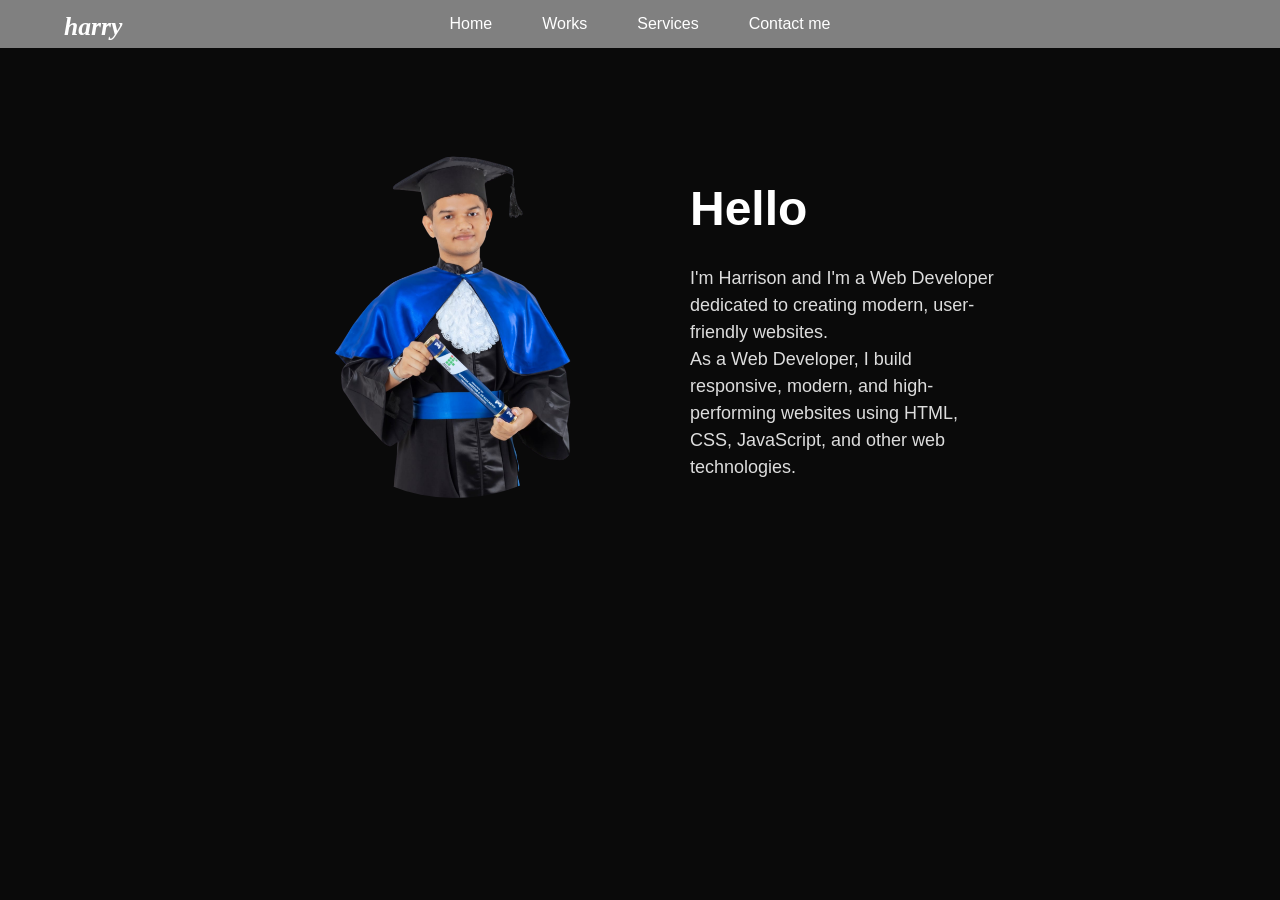
==== index.html @ 922ecdc1 "Primeiro" ====
<!DOCTYPE html>
<html lang="pt-br">
<head>
    <meta charset="UTF-8">
    <meta name="viewport" content="width=device-width, initial-scale=1.0">
    <title>Home</title>
    <link rel="stylesheet" href="css/style.css">
</head>
<body>

    <header>

         <div class="container">
        <h1><a href="index.html">harry</a></h1>
        <nav>
            <ul>
            <li><a href="index.html">Home</a></li>
            <li><a href="works.html">Works</a></li>
            <li><a href="services.html">Services</a></li>
            <li><a href="contact.html">Contact me</a></li>
            </ul>
        </nav>
        </div>

    </header>

    <section class="aboutMe">
    <div class="aboutContainer">

        <div class="aboutImage">
            <img src="Fotos/ftt formatura.png" alt="Harrison">
        </div>

        <div class="aboutText">
            <h1>Hello</h1>

            <p>
                I'm Harrison and I'm a Web Developer dedicated
                to creating modern, user-friendly websites.
            </p>

            <p>
                As a Web Developer, I build responsive, modern, and
                high-performing websites using HTML, CSS, JavaScript,
                and other web technologies.
            </p>
        </div>

    </div>
    </section>
</section>

</body>
</html>
---- css/style.css ----
* {
    margin: 0;
    padding: 0;
    box-sizing: border-box;
    text-decoration: none;
}

body {
    font-family: Arial, sans-serif;
    line-height: 1.5;
    background-color: #0a0a0a;
}

h1 a {
    color: white;
    font-style: italic;
    font-size: 80%;
    font-family: cursive;
}

h2 {
    color: white;
}


header {
    display: flex;
    justify-content: space-between;
    background-color: gray;
}

ul {
    display: flex;
    gap: 50px;
    list-style: none;
}

nav a {
    color: white;
    text-decoration: none;
    transition: 0.3s;
}

nav a:hover {
    color: rgba(224, 221, 221, 0.603);
}


nav {
    position: absolute;
    left: 50%;
    transform: translateX(-50%);
}


.container {
    width: 90%;
    max-width: 1200px;
    margin: 0 auto;

    display: flex;
    align-items: center;
}


.aboutContainer {
    width: 90%;
    max-width: 1100px;
    margin: 100px auto;

    display: flex;
    align-items: center;
    gap: 60px;
}


.aboutImage img {
    width: 350px;
    height: 350px;

    object-fit:contain;
    border-radius: 50%;
}

.aboutMe {
    width: 90%;
    max-width: 800px;
    margin: 100px auto;
    color: white;
}

.aboutMe h1 {
    font-size: 48px;
    margin-bottom: 20px;
}

.aboutMe p {
    font-size: 18px;
    color: #ddd;
}

@media (max-width: 768px) {

    .container {
        width: 90%;
        flex-direction: column;
        gap: 20px;
    }


    nav {
        position: static;
        transform: none;
    }

    ul {
        gap: 15px;
        flex-wrap: wrap;
        justify-content: center;
    }

    .aboutContainer {
        flex-direction: column;
        text-align: center;
        gap: 30px;
        margin: 60px auto;
    }


    .aboutText {
        width: 100%;
        order: 1;
    }

    .aboutImage {
        order: 2;
    }

    .aboutImage img {
        width: 180px;
        height: 180px;
        object-fit:contain;
    }

    .aboutMe h1 {
        font-size: 36px;
    }
    .aboutMe p {
        font-size: 16px;
    }
}
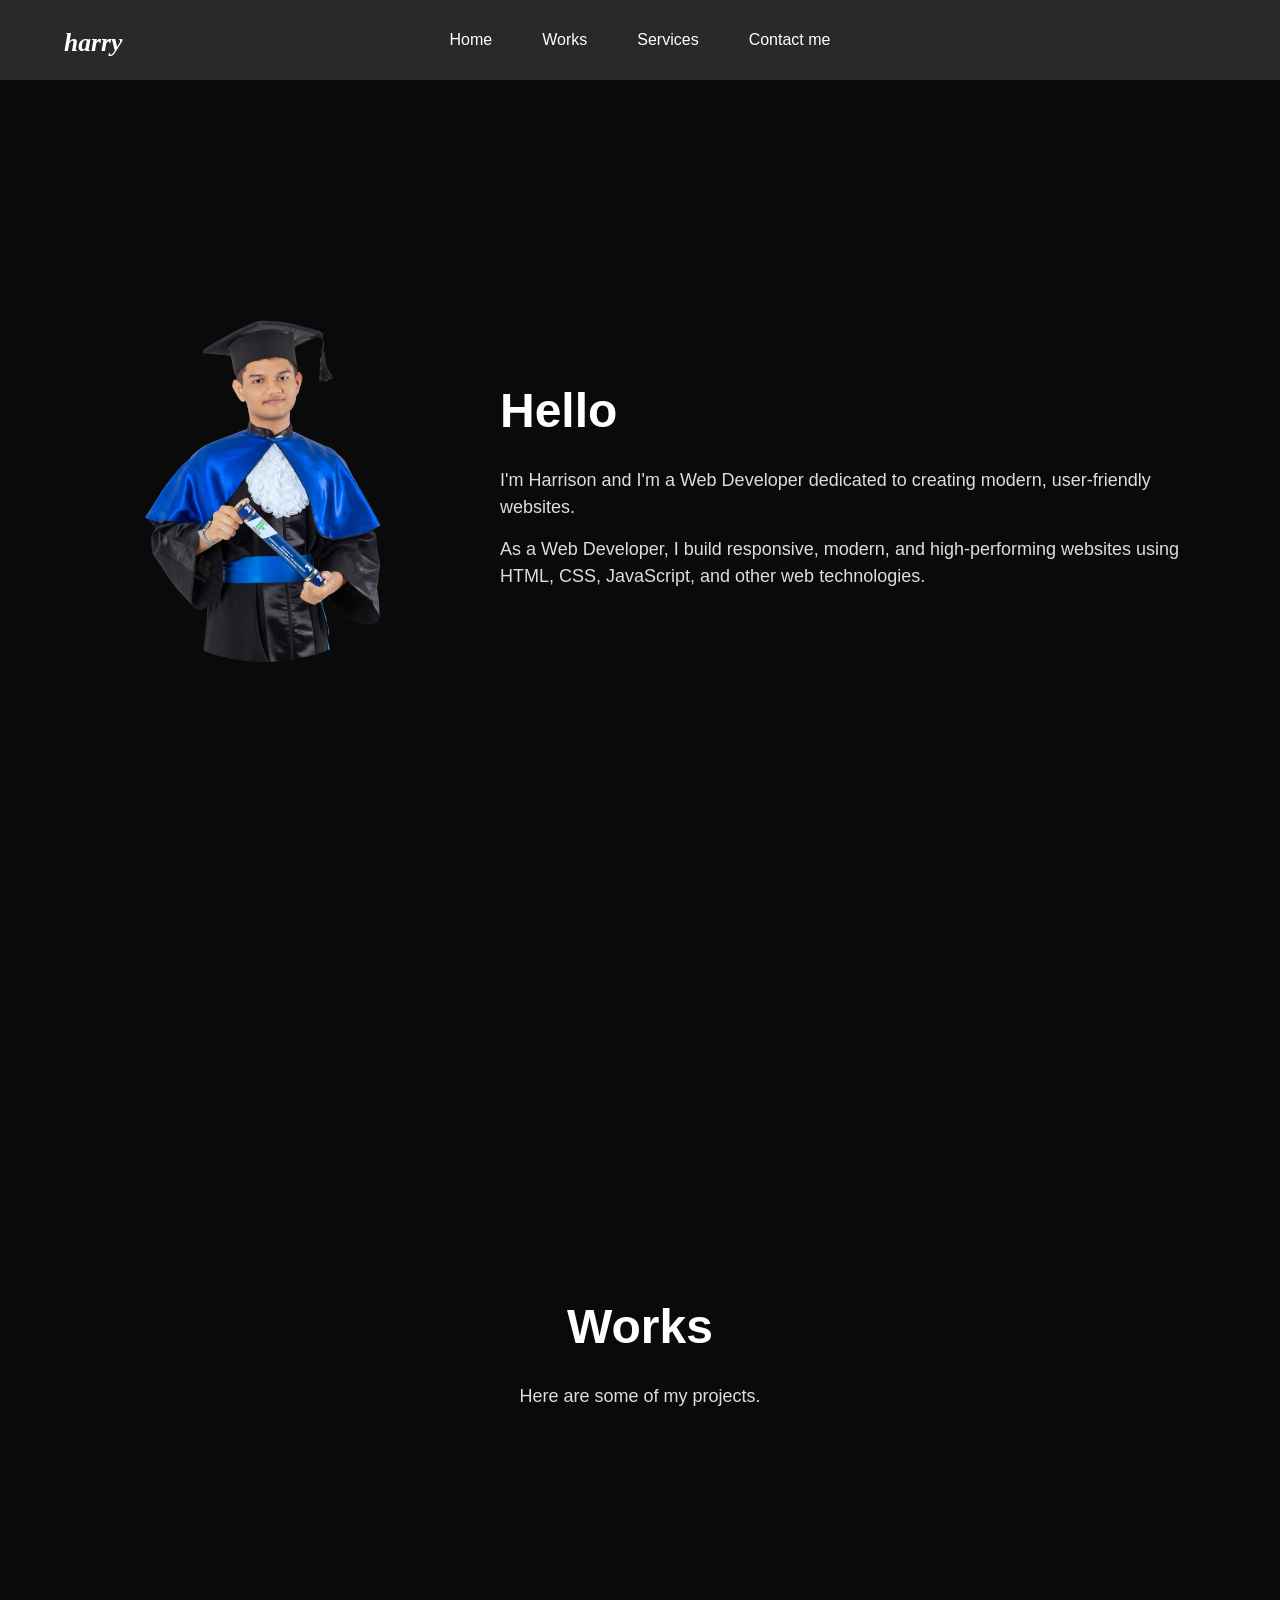
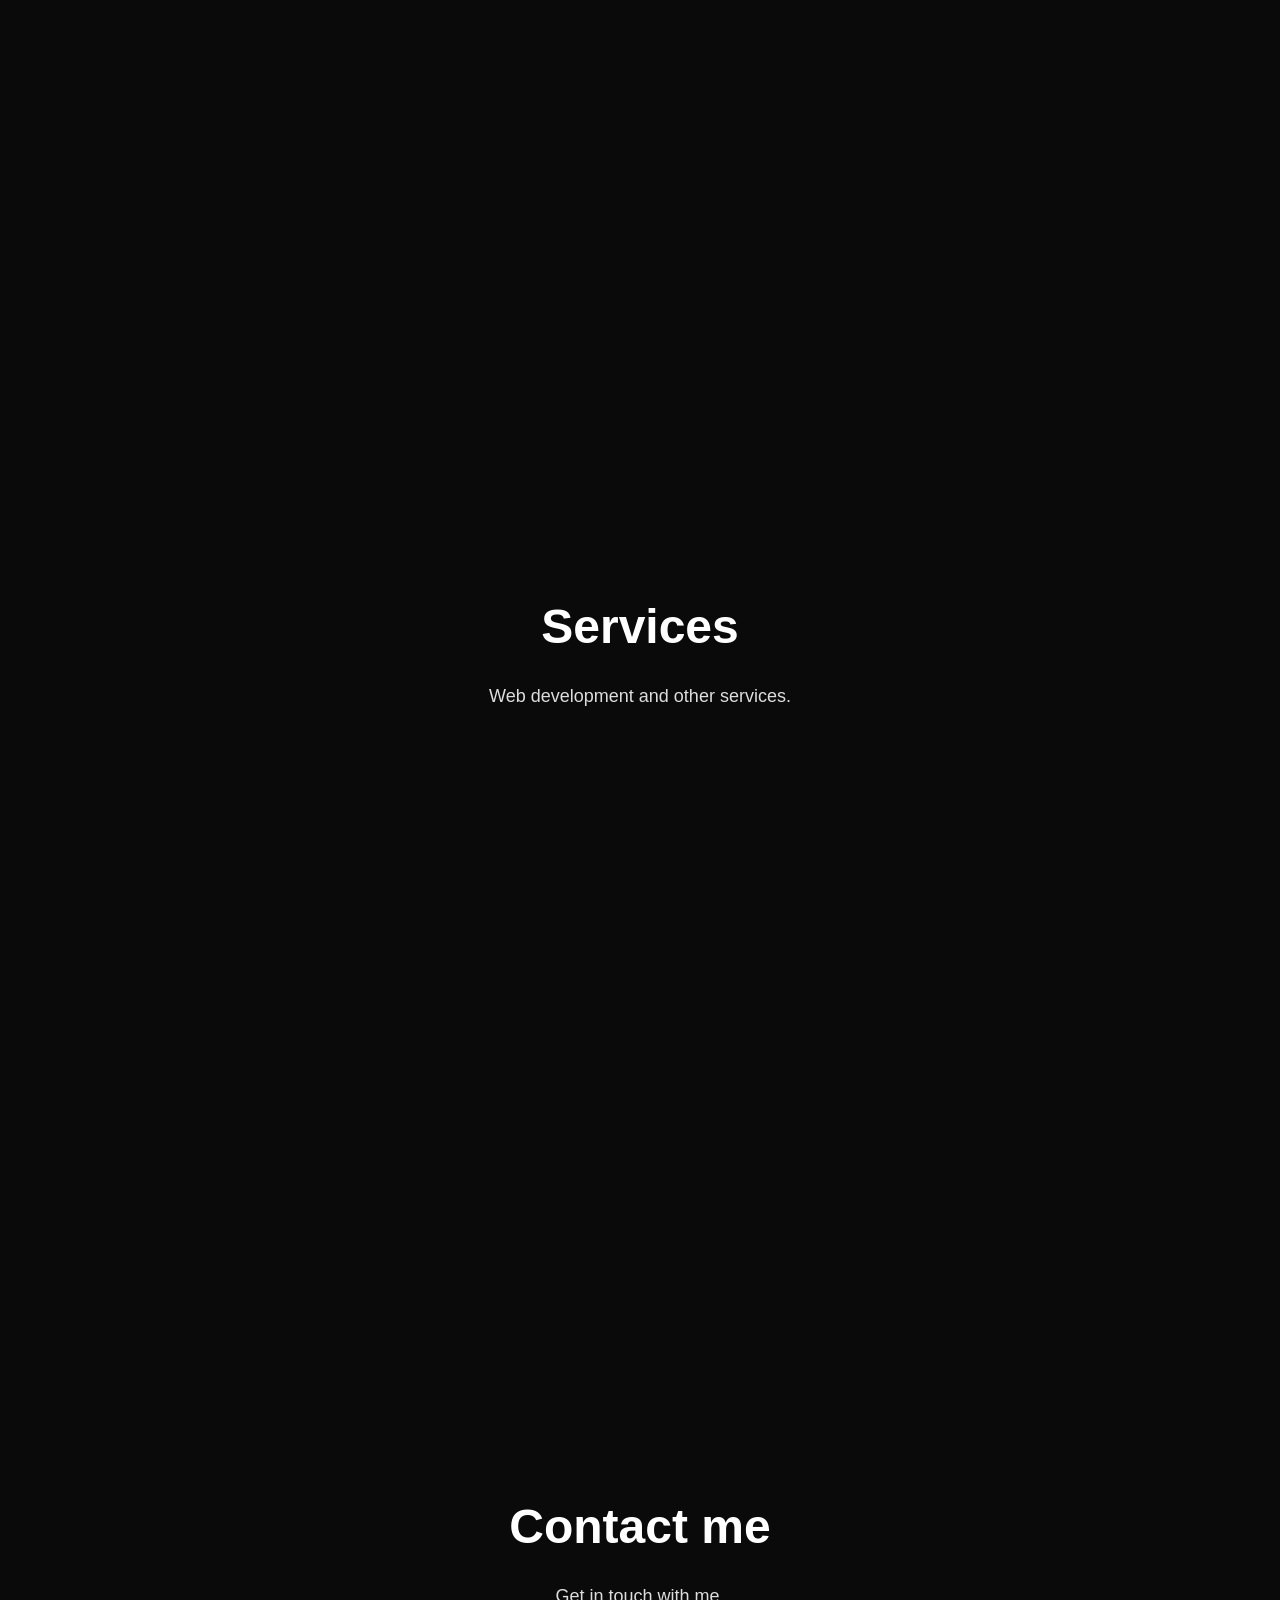
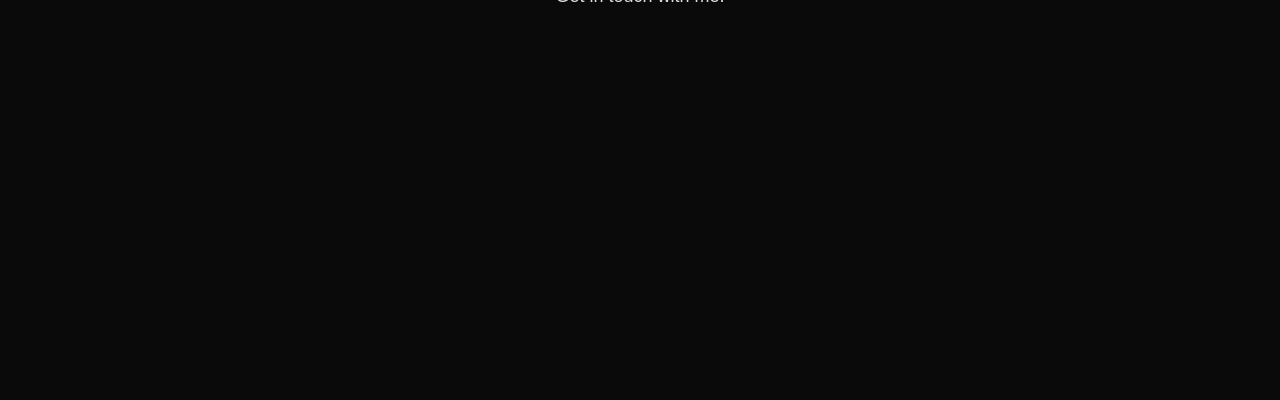
==== commit 6d56862b: "segundo" ====
--- a/index.html
+++ b/index.html
@@ -1,54 +1,86 @@
 <!DOCTYPE html>
 <html lang="pt-br">
+
 <head>
     <meta charset="UTF-8">
     <meta name="viewport" content="width=device-width, initial-scale=1.0">
     <title>Home</title>
     <link rel="stylesheet" href="css/style.css">
 </head>
+
 <body>
 
     <header>
+        <div class="container">
 
-         <div class="container">
-        <h1><a href="index.html">harry</a></h1>
-        <nav>
-            <ul>
-            <li><a href="index.html">Home</a></li>
-            <li><a href="works.html">Works</a></li>
-            <li><a href="services.html">Services</a></li>
-            <li><a href="contact.html">Contact me</a></li>
-            </ul>
-        </nav>
+            <h1 class="logo">
+                <a href="#home">harry</a>
+            </h1>
+
+            <nav>
+                <ul>
+                    <li><a href="#home">Home</a></li>
+                    <li><a href="#works">Works</a></li>
+                    <li><a href="#services">Services</a></li>
+                    <li><a href="#contact">Contact me</a></li>
+                </ul>
+            </nav>
+
         </div>
-
     </header>
 
-    <section class="aboutMe">
-    <div class="aboutContainer">
+    <main>
 
-        <div class="aboutImage">
-            <img src="Fotos/ftt formatura.png" alt="Harrison">
-        </div>
+        <section id="home" class="aboutMe">
 
-        <div class="aboutText">
-            <h1>Hello</h1>
+            <div class="aboutContainer">
 
-            <p>
-                I'm Harrison and I'm a Web Developer dedicated
-                to creating modern, user-friendly websites.
-            </p>
+                <div class="aboutImage">
+                    <img src="Fotos/ftt formatura.png" alt="Harrison">
+                </div>
 
-            <p>
-                As a Web Developer, I build responsive, modern, and
-                high-performing websites using HTML, CSS, JavaScript,
-                and other web technologies.
-            </p>
-        </div>
+                <div class="aboutText">
+                    <h1>Hello</h1>
 
-    </div>
-    </section>
-</section>
+                    <p>
+                        I'm Harrison and I'm a Web Developer dedicated
+                        to creating modern, user-friendly websites.
+                    </p>
+
+                    <p>
+                        As a Web Developer, I build responsive, modern,
+                        and high-performing websites using HTML, CSS,
+                        JavaScript, and other web technologies.
+                    </p>
+                </div>
+
+            </div>
+
+        </section>
+
+        <section id="works" class="pageSection">
+            <div class="sectionContainer">
+                <h2>Works</h2>
+                <p>Here are some of my projects.</p>
+            </div>
+        </section>
+
+        <section id="services" class="pageSection">
+            <div class="sectionContainer">
+                <h2>Services</h2>
+                <p>Web development and other services.</p>
+            </div>
+        </section>
+
+        <section id="contact" class="pageSection">
+            <div class="sectionContainer">
+                <h2>Contact me</h2>
+                <p>Get in touch with me.</p>
+            </div>
+        </section>
+
+    </main>
 
 </body>
-</html>
+
+</html>
--- a/css/style.css
+++ b/css/style.css
@@ -5,31 +5,45 @@
     text-decoration: none;
 }
 
+html {
+    scroll-behavior: smooth;
+}
+
 body {
     font-family: Arial, sans-serif;
     line-height: 1.5;
     background-color: #0a0a0a;
+    color: white;
 }
 
-h1 a {
+header {
+    width: 100%;
+    background-color: #2A2929;
+}
+
+.container {
+    width: 90%;
+    max-width: 1200px;
+    min-height: 80px;
+    margin: 0 auto;
+    display: flex;
+    align-items: center;
+}
+
+.logo a {
     color: white;
     font-style: italic;
     font-size: 80%;
     font-family: cursive;
 }
 
-h2 {
-    color: white;
+nav {
+    position: absolute;
+    left: 50%;
+    transform: translateX(-50%);
 }
 
-
-header {
-    display: flex;
-    justify-content: space-between;
-    background-color: gray;
-}
-
-ul {
+nav ul {
     display: flex;
     gap: 50px;
     list-style: none;
@@ -38,63 +52,70 @@
 nav a {
     color: white;
     text-decoration: none;
-    transition: 0.3s;
+    transition: color 0.3s ease;
 }
 
 nav a:hover {
-    color: rgba(224, 221, 221, 0.603);
+    color: rgba(224, 221, 221, 0.6);
 }
 
-
-nav {
-    position: absolute;
-    left: 50%;
-    transform: translateX(-50%);
-}
-
-
-.container {
-    width: 90%;
-    max-width: 1200px;
-    margin: 0 auto;
-
+.aboutMe {
+    min-height: calc(100vh - 80px);
     display: flex;
     align-items: center;
 }
 
-
 .aboutContainer {
     width: 90%;
     max-width: 1100px;
-    margin: 100px auto;
-
+    margin: 0 auto;
     display: flex;
     align-items: center;
     gap: 60px;
 }
 
-
 .aboutImage img {
     width: 350px;
     height: 350px;
-
-    object-fit:contain;
+    object-fit: contain;
     border-radius: 50%;
 }
 
-.aboutMe {
-    width: 90%;
-    max-width: 800px;
-    margin: 100px auto;
-    color: white;
+.aboutText {
+    flex: 1;
 }
 
-.aboutMe h1 {
+.aboutText h1 {
     font-size: 48px;
     margin-bottom: 20px;
 }
 
-.aboutMe p {
+.aboutText p {
+    font-size: 18px;
+    color: #ddd;
+    margin-bottom: 15px;
+}
+
+.pageSection {
+    min-height: 100vh;
+    padding: 100px 5%;
+    display: flex;
+    justify-content: center;
+    align-items: center;
+}
+
+.sectionContainer {
+    width: 90%;
+    max-width: 1100px;
+    text-align: center;
+}
+
+.sectionContainer h2 {
+    font-size: 48px;
+    margin-bottom: 20px;
+}
+
+.sectionContainer p {
     font-size: 18px;
     color: #ddd;
 }
@@ -104,28 +125,33 @@
     .container {
         width: 90%;
         flex-direction: column;
-        gap: 20px;
+        justify-content: center;
+        gap: 15px;
+        padding: 15px 0;
     }
-
 
     nav {
         position: static;
         transform: none;
     }
 
-    ul {
+    nav ul {
         gap: 15px;
         flex-wrap: wrap;
         justify-content: center;
     }
 
+    .aboutMe {
+        min-height: auto;
+        padding: 70px 0;
+    }
+
     .aboutContainer {
+        width: 90%;
         flex-direction: column;
         text-align: center;
         gap: 30px;
-        margin: 60px auto;
     }
-
 
     .aboutText {
         width: 100%;
@@ -139,13 +165,27 @@
     .aboutImage img {
         width: 180px;
         height: 180px;
-        object-fit:contain;
+        object-fit: cover;
     }
 
-    .aboutMe h1 {
+    .aboutText h1 {
         font-size: 36px;
     }
-    .aboutMe p {
+
+    .aboutText p {
+        font-size: 16px;
+    }
+
+    .pageSection {
+        min-height: 100vh;
+        padding: 80px 5%;
+    }
+
+    .sectionContainer h2 {
+        font-size: 36px;
+    }
+
+    .sectionContainer p {
         font-size: 16px;
     }
 }
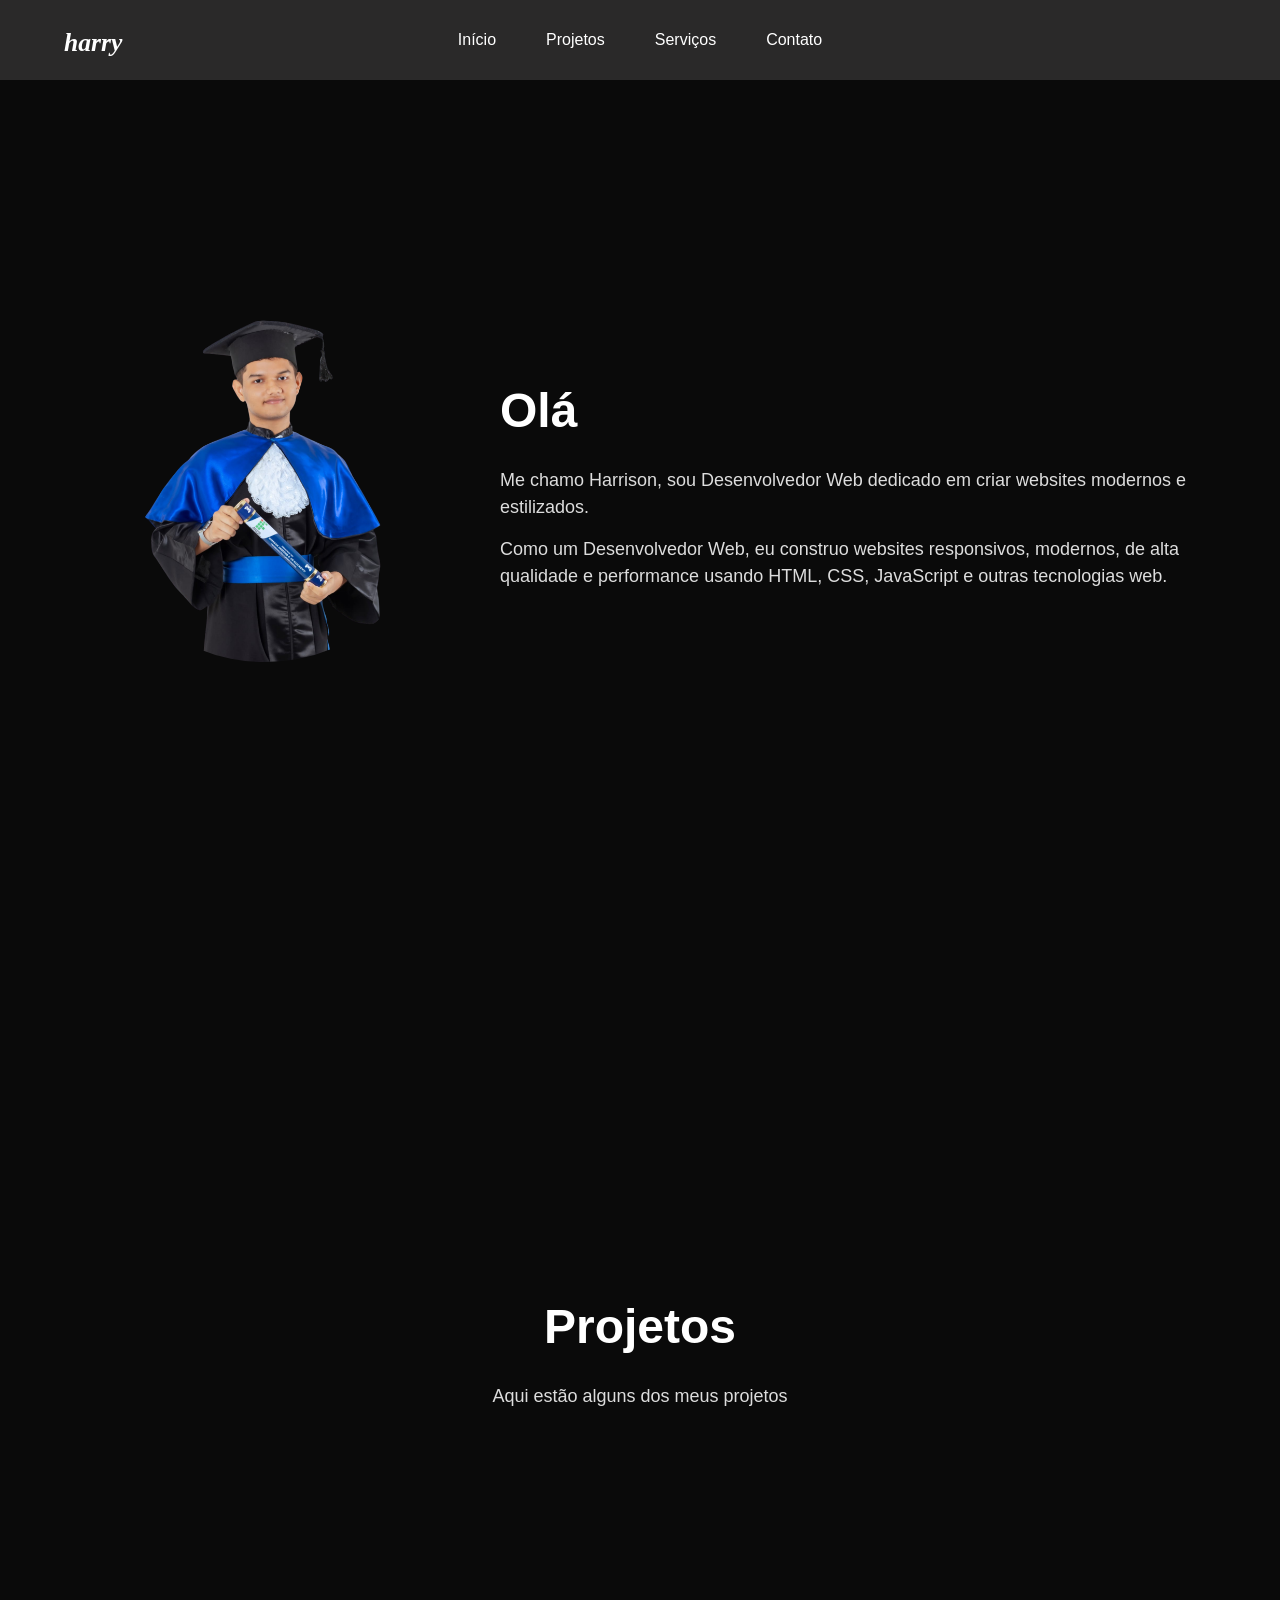
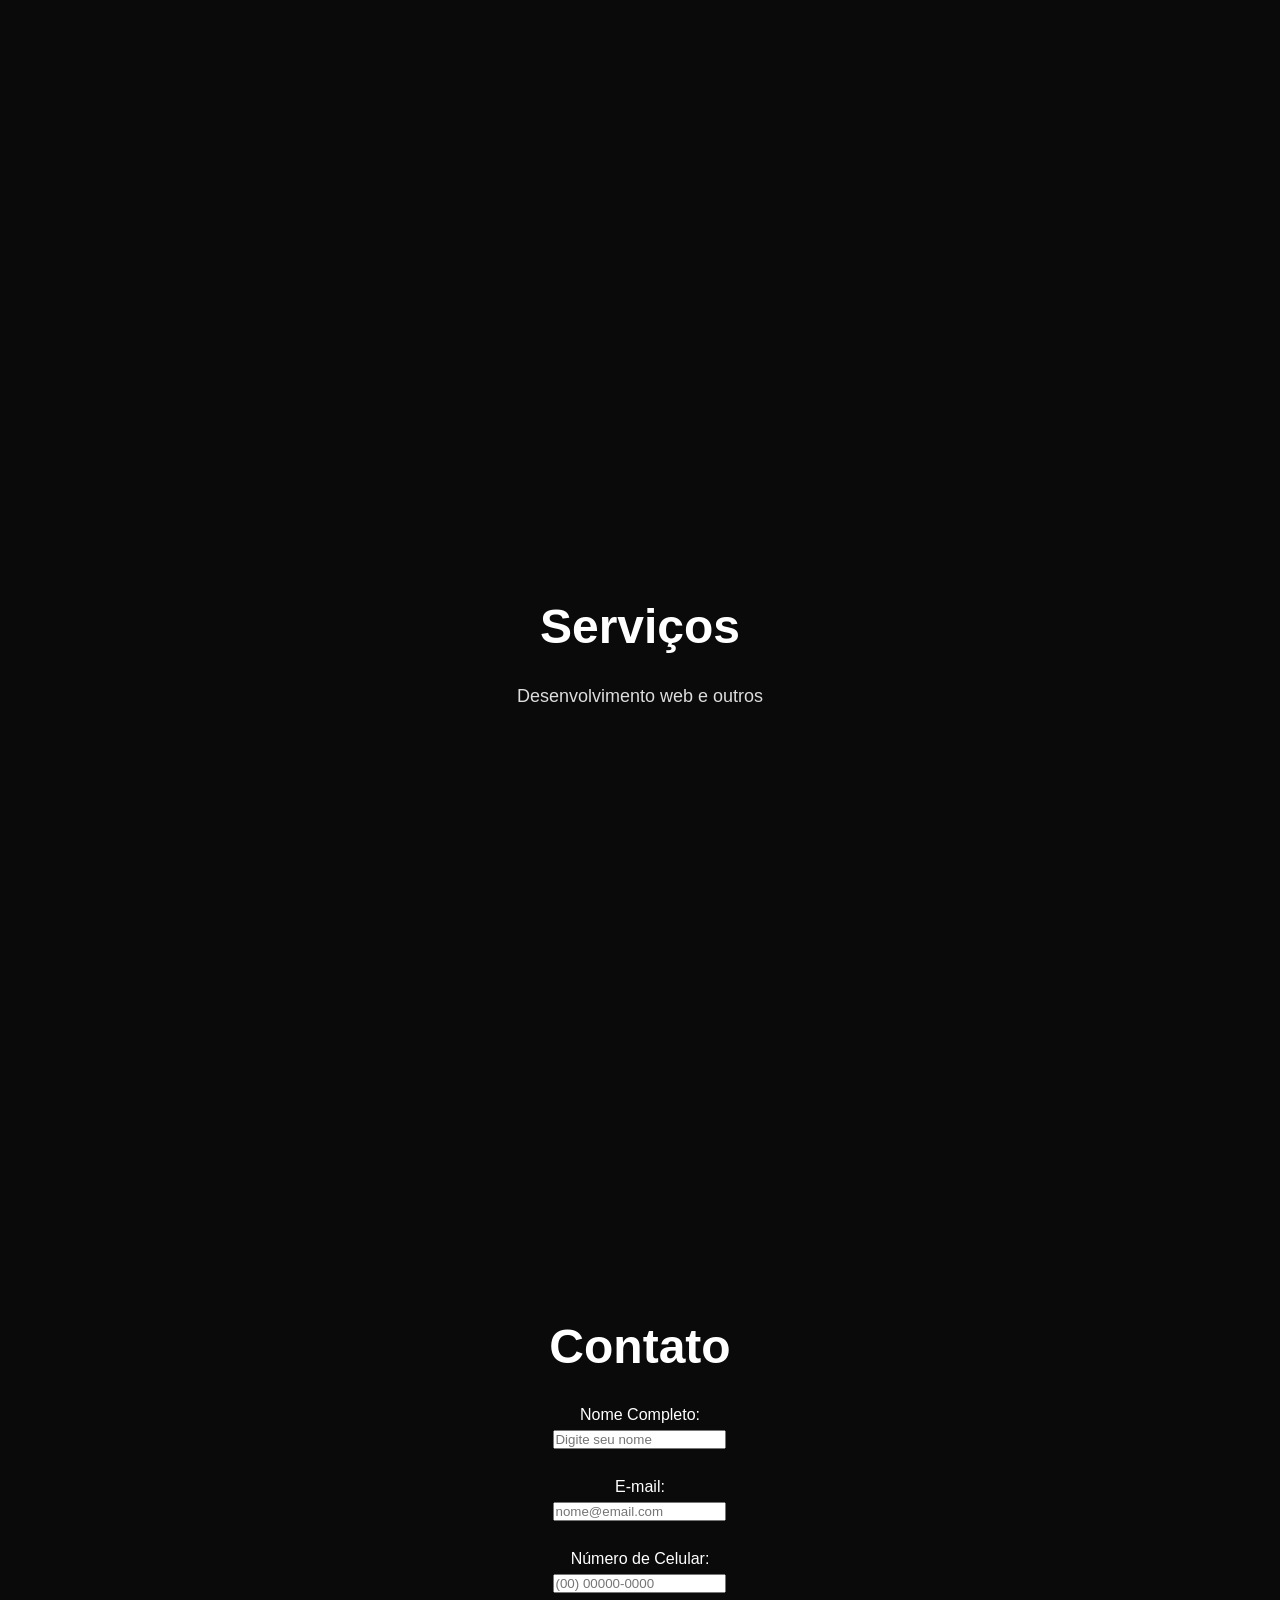
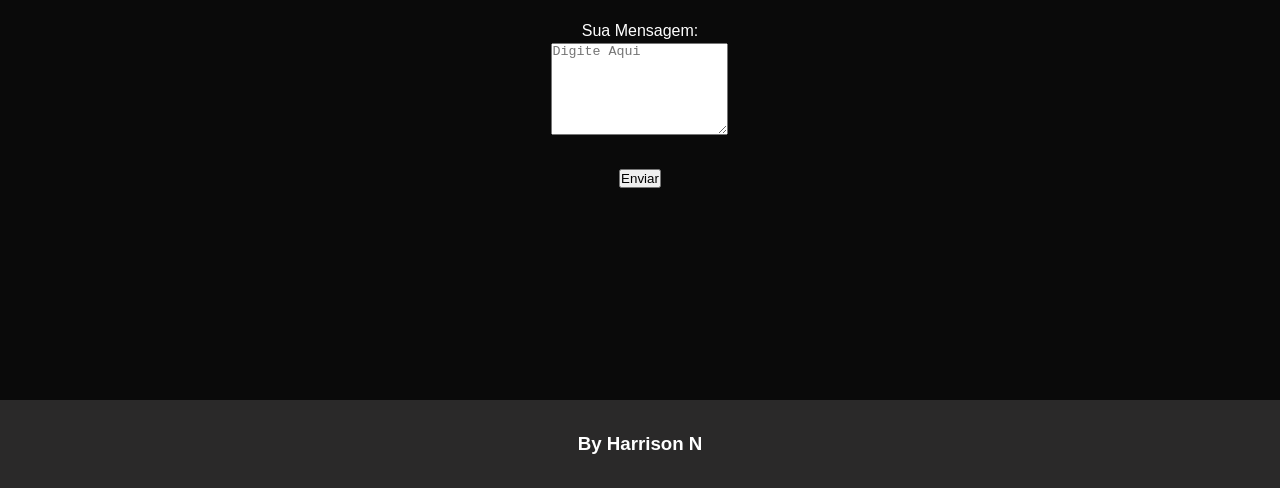
==== commit bb5d06cd: "Atualiza o portfólio" ====
--- a/index.html
+++ b/index.html
@@ -4,7 +4,7 @@
 <head>
     <meta charset="UTF-8">
     <meta name="viewport" content="width=device-width, initial-scale=1.0">
-    <title>Home</title>
+    <title>Inicio</title>
     <link rel="stylesheet" href="css/style.css">
 </head>
 
@@ -19,10 +19,10 @@
 
             <nav>
                 <ul>
-                    <li><a href="#home">Home</a></li>
-                    <li><a href="#works">Works</a></li>
-                    <li><a href="#services">Services</a></li>
-                    <li><a href="#contact">Contact me</a></li>
+                    <li><a href="#home">Início</a></li>
+                    <li><a href="#works">Projetos</a></li>
+                    <li><a href="#services">Serviços</a></li>
+                    <li><a href="#contact">Contato</a></li>
                 </ul>
             </nav>
 
@@ -40,17 +40,19 @@
                 </div>
 
                 <div class="aboutText">
-                    <h1>Hello</h1>
+                    <h1>Olá</h1>
 
                     <p>
-                        I'm Harrison and I'm a Web Developer dedicated
-                        to creating modern, user-friendly websites.
+                        Me chamo Harrison, sou Desenvolvedor Web
+                        dedicado em criar websites modernos e estilizados.
+                        
                     </p>
 
                     <p>
-                        As a Web Developer, I build responsive, modern,
-                        and high-performing websites using HTML, CSS,
-                        JavaScript, and other web technologies.
+                        Como um Desenvolvedor Web, eu construo websites 
+                        responsivos, modernos, de alta qualidade e performance
+                        usando HTML, CSS, JavaScript e outras tecnologias web.
+                        
                     </p>
                 </div>
 
@@ -60,27 +62,52 @@
 
         <section id="works" class="pageSection">
             <div class="sectionContainer">
-                <h2>Works</h2>
-                <p>Here are some of my projects.</p>
+                <h2>Projetos</h2>
+                <p>Aqui estão alguns dos meus projetos</p>
             </div>
         </section>
 
         <section id="services" class="pageSection">
             <div class="sectionContainer">
-                <h2>Services</h2>
-                <p>Web development and other services.</p>
+                <h2>Serviços</h2>
+                <p>Desenvolvimento web e outros</p>
             </div>
         </section>
 
         <section id="contact" class="pageSection">
             <div class="sectionContainer">
-                <h2>Contact me</h2>
-                <p>Get in touch with me.</p>
+                <h2>Contato</h2>
+
+
+                <form action="#">
+    
+    <label for="nome">Nome Completo:</label><br>
+    <input type="text" id="nome" name="nome" placeholder="Digite seu nome" required><br><br>
+
+    <label for="email">E-mail:</label><br>
+    <input type="email" id="email" name="email" placeholder="nome@email.com" required><br><br>
+
+    <label for="celular">Número de Celular:</label><br>
+    <input type="tel" id="celular" name="celular" placeholder="(00) 00000-0000" required><br><br>
+
+    <label for="texto_m">Sua Mensagem:</label><br>
+    <textarea id="texto_m" name="texto_m" rows="6" placeholder="Digite Aqui" required></textarea><br><br>
+
+    <input type="submit" value="Enviar">
+    
+</form>
             </div>
         </section>
 
+        
     </main>
+
+    <footer>
+    <h3>By Harrison N</h3>
+    </footer>
 
 </body>
 
+
+
 </html>
--- a/css/style.css
+++ b/css/style.css
@@ -8,7 +8,13 @@
 html {
     scroll-behavior: smooth;
 }
-
+footer {
+    width: 100%;
+    padding: 30px;
+    background-color: #2A2929;
+    color: white;
+    text-align: center;
+}
 body {
     font-family: Arial, sans-serif;
     line-height: 1.5;
@@ -165,7 +171,7 @@
     .aboutImage img {
         width: 180px;
         height: 180px;
-        object-fit: cover;
+        object-fit: contain;
     }
 
     .aboutText h1 {
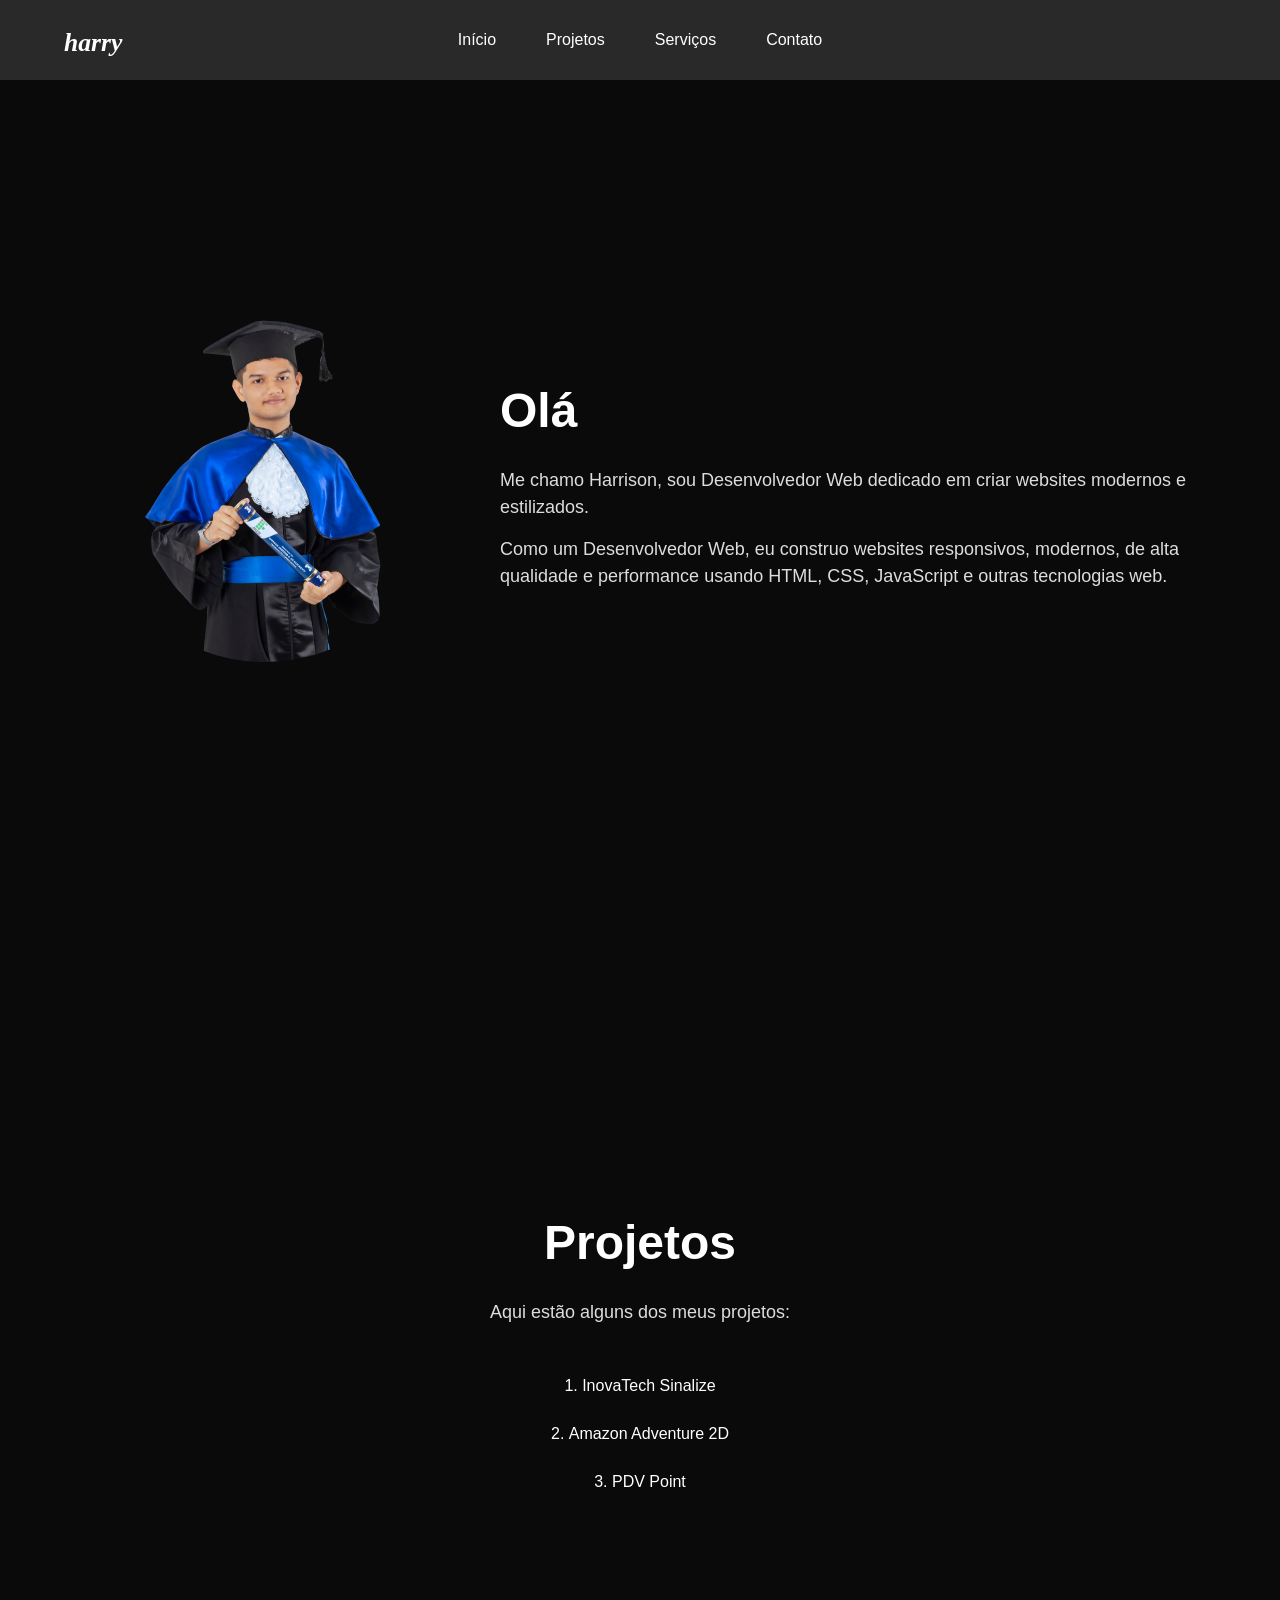
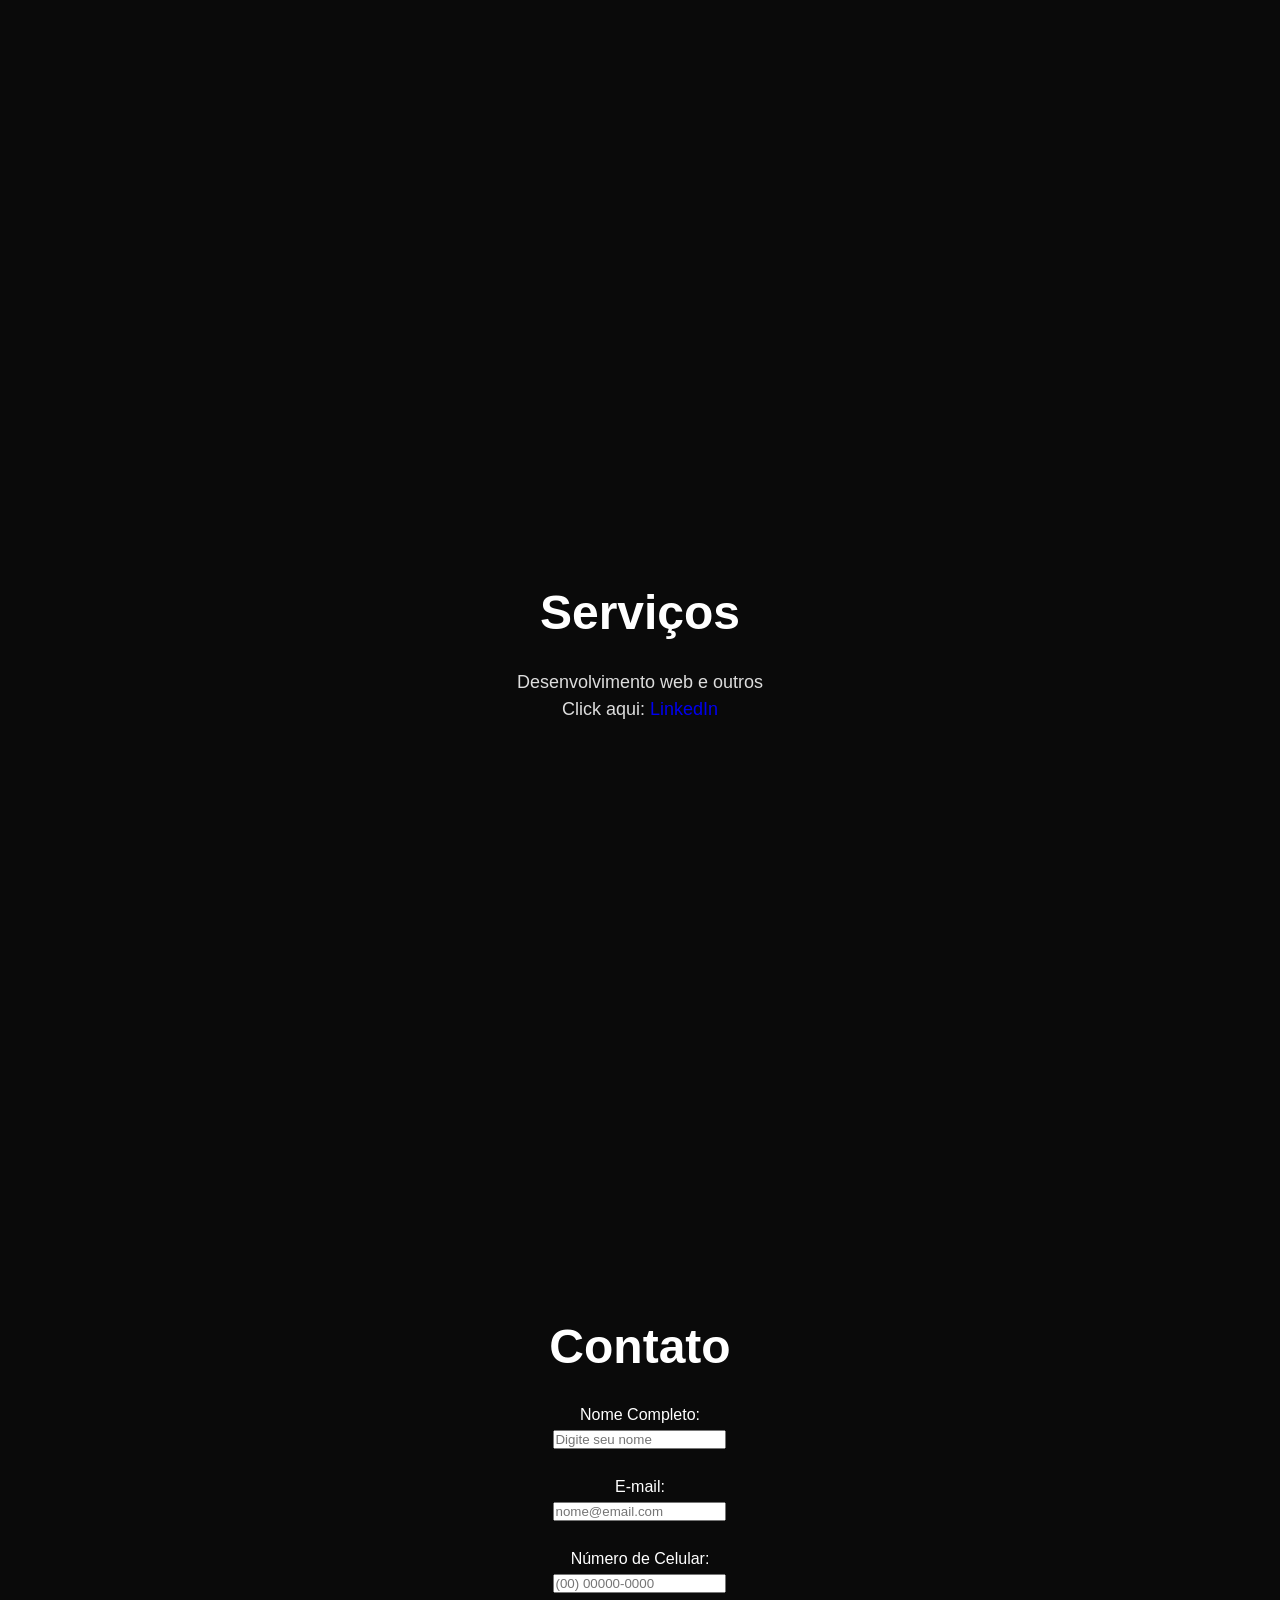
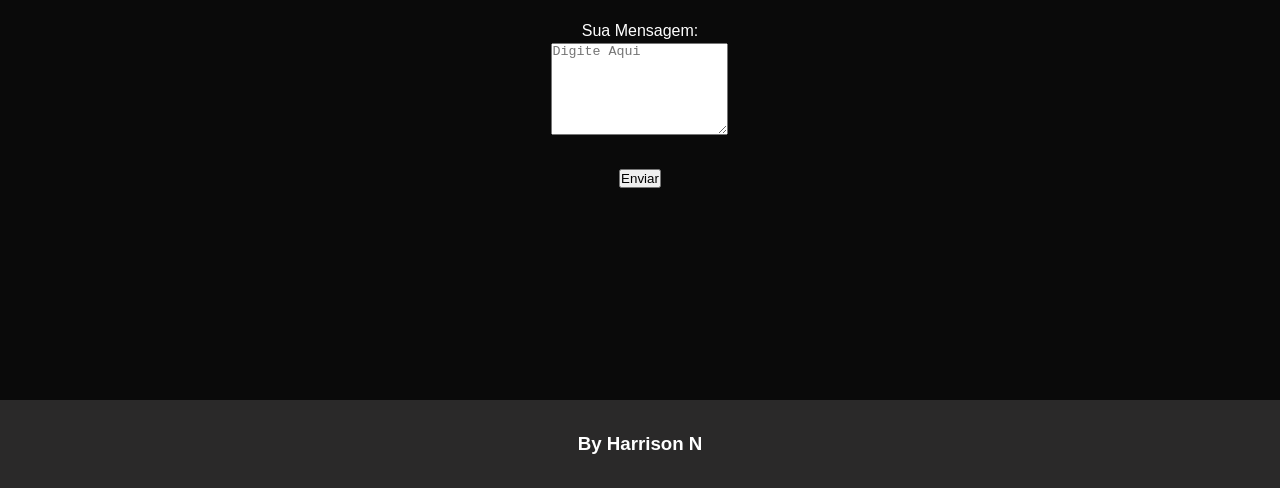
==== commit 6911f908: "quarto" ====
--- a/index.html
+++ b/index.html
@@ -63,14 +63,31 @@
         <section id="works" class="pageSection">
             <div class="sectionContainer">
                 <h2>Projetos</h2>
-                <p>Aqui estão alguns dos meus projetos</p>
+                <p>Aqui estão alguns dos meus projetos:</p>
+<br><br>
+                <ol>
+            <li>InovaTech Sinalize</li>
+            <br>
+            <li>Amazon Adventure 2D</li>
+            <br>
+            <li>PDV Point</li>
+        </ol>
+
             </div>
+            
         </section>
 
+        
         <section id="services" class="pageSection">
             <div class="sectionContainer">
                 <h2>Serviços</h2>
                 <p>Desenvolvimento web e outros</p>
+
+               <p>Click aqui: 
+    <a href="https://www.linkedin.com/in/harrison-ambrosio-95b8a5175">
+        LinkedIn
+    </a>
+</p>
             </div>
         </section>
 
@@ -79,7 +96,7 @@
                 <h2>Contato</h2>
 
 
-                <form action="#">
+<form action="#">
     
     <label for="nome">Nome Completo:</label><br>
     <input type="text" id="nome" name="nome" placeholder="Digite seu nome" required><br><br>
@@ -96,8 +113,8 @@
     <input type="submit" value="Enviar">
     
 </form>
-            </div>
-        </section>
+</div>
+</section>
 
         
     </main>
--- a/css/style.css
+++ b/css/style.css
@@ -41,6 +41,18 @@
     font-style: italic;
     font-size: 80%;
     font-family: cursive;
+}
+ol {
+    padding-left: 20px;
+    margin-left: 0;
+}
+ol {
+    padding-left: 15px;
+    margin-left: 0;
+}
+ol {
+    list-style-position: inside;
+    padding-left: 0;
 }
 
 nav {
